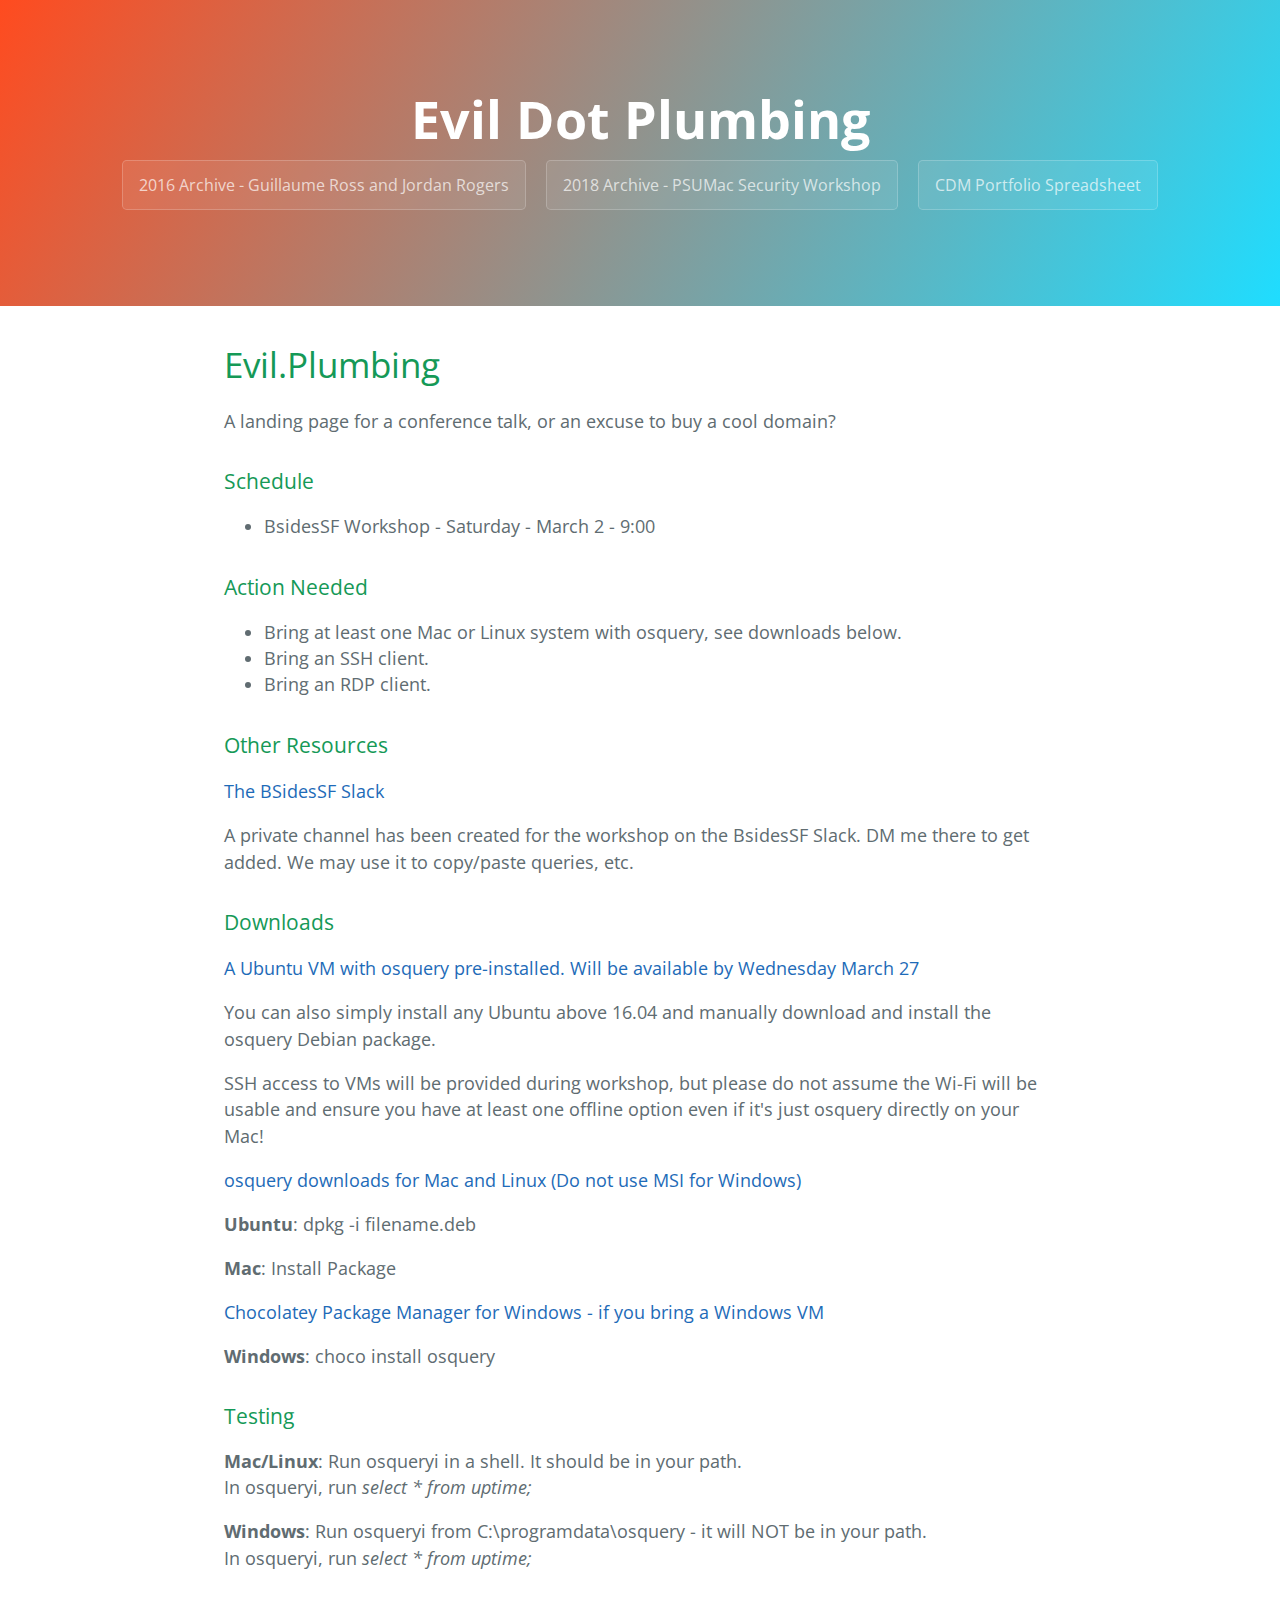
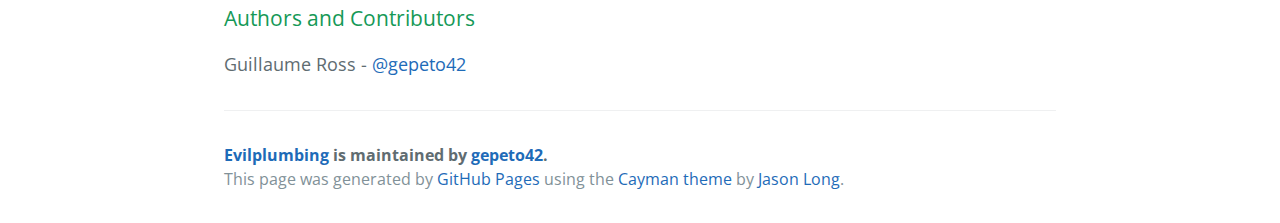
==== index.html @ 0034447d "OVA" ====
<!DOCTYPE html>
<html lang="en-us">
  <head>
    <meta charset="UTF-8">
    <title>Evil.Plumbing</title>
    <meta name="viewport" content="width=device-width, initial-scale=1">
    <link rel="stylesheet" type="text/css" href="stylesheets/normalize.css" media="screen">
    <link href='https://fonts.googleapis.com/css?family=Open+Sans:400,700' rel='stylesheet' type='text/css'>
    <link rel="stylesheet" type="text/css" href="stylesheets/stylesheet.css" media="screen">
    <link rel="stylesheet" type="text/css" href="stylesheets/github-light.css" media="screen">
  </head>
  <body>
    <section class="page-header">
      <h1 class="project-name">Evil Dot Plumbing</h1>
   
      <a href="https://evil.plumbing/Current-version-June.pdf" class="btn">2016 Archive - Guillaume Ross and Jordan Rogers</a>
      <a href="https://evil.plumbing/macadmins2018/index.html" class="btn">2018 Archive - PSUMac Security Workshop</a>
      <a href="https://docs.google.com/spreadsheets/d/1RIgMmVclkEl1y89jIxBZmGOvaFA2Bh3L89dPzaKXCSY/edit?usp=sharing" class="btn">CDM Portfolio Spreadsheet</a>
      
    </section>

    <section class="main-content">
      <h1>
<a id="evilplumbing" class="anchor" href="#evilplumbing" aria-hidden="true"><span aria-hidden="true" class="octicon octicon-link"></span></a>Evil.Plumbing</h1>

<p>A landing page for a conference talk, or an excuse to buy a cool domain?</p>


<h3>
<a id="schedule" class="anchor" href="#schedule" aria-hidden="true"><span aria-hidden="true" class="octicon octicon-link"></span></a>Schedule</h3>

<ul>
<li>BsidesSF Workshop - Saturday - March 2 - 9:00</li>
</ul>

<h3><a id="schedule" class="anchor" href="#schedule" aria-hidden="true"><span aria-hidden="true" class="octicon octicon-link"></span></a>Action Needed</h3>

<ul>
<li>Bring at least one Mac or Linux system with osquery, see downloads below.</li>
<li>Bring an SSH client.</li>
<li>Bring an RDP client.</li>
</ul>

<h3>Other Resources</h3>


<p><a href="https://bsidessf-slack.herokuapp.com">The BSidesSF Slack</a></p>

A private channel has been created for the workshop on the BsidesSF Slack. DM me there to get added.
We may use it to copy/paste queries, etc.



<h3><a id="resources-and-links" class="anchor" href="#resources-and-links" aria-hidden="true"><span aria-hidden="true" class="octicon octicon-link"></span></a>Downloads</h3>

<p><a href="https://sfo2.digitaloceanspaces.com/osquerybsidessf/osquery-bsidessf-2019.ova">A Ubuntu VM with osquery pre-installed. Will be available by Wednesday March 27</a></p>
You can also simply install any Ubuntu above 16.04 and manually download and install the osquery Debian package.<p>
SSH access to VMs will be provided during workshop, but please do not assume the Wi-Fi will be usable and ensure you have at least one offline option even if it's just osquery directly on your Mac!
<p><a href="https://osquery.io/downloads/official/3.3.2">osquery downloads for Mac and Linux (Do not use MSI for Windows)</a></p>

<b>Ubuntu</b>: dpkg -i filename.deb
<p>
<b>Mac</b>: Install Package

<p><a href="https://chocolatey.org">Chocolatey Package Manager for Windows - if you bring a Windows VM</a></p>

<b>Windows</b>: choco install osquery

<h3>Testing</h3>

<b>Mac/Linux</b>: Run osqueryi in a shell. It should be in your path.<br>
In osqueryi, run <i>select * from uptime;</i>
<p>
<b>Windows</b>: Run osqueryi from C:\programdata\osquery - it will NOT be in your path.<br>
In osqueryi, run <i>select * from uptime;</i>



<h3>
<a id="authors-and-contributors" class="anchor" href="#authors-and-contributors" aria-hidden="true"><span aria-hidden="true" class="octicon octicon-link"></span></a>Authors and Contributors</h3>

<p>Guillaume Ross - <a href="https://twitter.com/gepeto42">@gepeto42</a></p>

      <footer class="site-footer">
        <span class="site-footer-owner"><a href="https://github.com/gepeto42/evilplumbing">Evilplumbing</a> is maintained by <a href="https://github.com/gepeto42">gepeto42</a>.</span>

        <span class="site-footer-credits">This page was generated by <a href="https://pages.github.com">GitHub Pages</a> using the <a href="https://github.com/jasonlong/cayman-theme">Cayman theme</a> by <a href="https://twitter.com/jasonlong">Jason Long</a>.</span>
      </footer>

    </section>

  
  </body>
</html>
---- stylesheets/stylesheet.css ----
* {
  box-sizing: border-box; }

body {
  padding: 0;
  margin: 0;
  font-family: "Open Sans", "Helvetica Neue", Helvetica, Arial, sans-serif;
  font-size: 16px;
  line-height: 1.5;
  color: #606c71; }

a {
  color: #1e6bb8;
  text-decoration: none; }
  a:hover {
    text-decoration: underline; }

.btn {
  display: inline-block;
  margin-bottom: 1rem;
  color: rgba(255, 255, 255, 0.7);
  background-color: rgba(255, 255, 255, 0.08);
  border-color: rgba(255, 255, 255, 0.2);
  border-style: solid;
  border-width: 1px;
  border-radius: 0.3rem;
  transition: color 0.2s, background-color 0.2s, border-color 0.2s; }
  .btn + .btn {
    margin-left: 1rem; }

.btn:hover {
  color: rgba(255, 255, 255, 0.8);
  text-decoration: none;
  background-color: rgba(255, 255, 255, 0.2);
  border-color: rgba(255, 255, 255, 0.3); }

@media screen and (min-width: 64em) {
  .btn {
    padding: 0.75rem 1rem; } }

@media screen and (min-width: 42em) and (max-width: 64em) {
  .btn {
    padding: 0.6rem 0.9rem;
    font-size: 0.9rem; } }

@media screen and (max-width: 42em) {
  .btn {
    display: block;
    width: 100%;
    padding: 0.75rem;
    font-size: 0.9rem; }
    .btn + .btn {
      margin-top: 1rem;
      margin-left: 0; } }

.page-header {
  color: #fff;
  text-align: center;
  background-color: #159957;
  background-image: linear-gradient(120deg, #ff4b1f, #1fddff); }

@media screen and (min-width: 64em) {
  .page-header {
    padding: 5rem 6rem; } }

@media screen and (min-width: 42em) and (max-width: 64em) {
  .page-header {
    padding: 3rem 4rem; } }

@media screen and (max-width: 42em) {
  .page-header {
    padding: 2rem 1rem; } }

.project-name {
  margin-top: 0;
  margin-bottom: 0.1rem; }

@media screen and (min-width: 64em) {
  .project-name {
    font-size: 3.25rem; } }

@media screen and (min-width: 42em) and (max-width: 64em) {
  .project-name {
    font-size: 2.25rem; } }

@media screen and (max-width: 42em) {
  .project-name {
    font-size: 1.75rem; } }

.project-tagline {
  margin-bottom: 2rem;
  font-weight: normal;
  opacity: 0.7; }

@media screen and (min-width: 64em) {
  .project-tagline {
    font-size: 1.25rem; } }

@media screen and (min-width: 42em) and (max-width: 64em) {
  .project-tagline {
    font-size: 1.15rem; } }

@media screen and (max-width: 42em) {
  .project-tagline {
    font-size: 1rem; } }

.main-content :first-child {
  margin-top: 0; }
.main-content img {
  max-width: 100%; }
.main-content h1, .main-content h2, .main-content h3, .main-content h4, .main-content h5, .main-content h6 {
  margin-top: 2rem;
  margin-bottom: 1rem;
  font-weight: normal;
  color: #159957; }
.main-content p {
  margin-bottom: 1em; }
.main-content code {
  padding: 2px 4px;
  font-family: Consolas, "Liberation Mono", Menlo, Courier, monospace;
  font-size: 0.9rem;
  color: #383e41;
  background-color: #f3f6fa;
  border-radius: 0.3rem; }
.main-content pre {
  padding: 0.8rem;
  margin-top: 0;
  margin-bottom: 1rem;
  font: 1rem Consolas, "Liberation Mono", Menlo, Courier, monospace;
  color: #567482;
  word-wrap: normal;
  background-color: #f3f6fa;
  border: solid 1px #dce6f0;
  border-radius: 0.3rem; }
  .main-content pre > code {
    padding: 0;
    margin: 0;
    font-size: 0.9rem;
    color: #567482;
    word-break: normal;
    white-space: pre;
    background: transparent;
    border: 0; }
.main-content .highlight {
  margin-bottom: 1rem; }
  .main-content .highlight pre {
    margin-bottom: 0;
    word-break: normal; }
.main-content .highlight pre, .main-content pre {
  padding: 0.8rem;
  overflow: auto;
  font-size: 0.9rem;
  line-height: 1.45;
  border-radius: 0.3rem; }
.main-content pre code, .main-content pre tt {
  display: inline;
  max-width: initial;
  padding: 0;
  margin: 0;
  overflow: initial;
  line-height: inherit;
  word-wrap: normal;
  background-color: transparent;
  border: 0; }
  .main-content pre code:before, .main-content pre code:after, .main-content pre tt:before, .main-content pre tt:after {
    content: normal; }
.main-content ul, .main-content ol {
  margin-top: 0; }
.main-content blockquote {
  padding: 0 1rem;
  margin-left: 0;
  color: #819198;
  border-left: 0.3rem solid #dce6f0; }
  .main-content blockquote > :first-child {
    margin-top: 0; }
  .main-content blockquote > :last-child {
    margin-bottom: 0; }
.main-content table {
  display: block;
  width: 100%;
  overflow: auto;
  word-break: normal;
  word-break: keep-all; }
  .main-content table th {
    font-weight: bold; }
  .main-content table th, .main-content table td {
    padding: 0.5rem 1rem;
    border: 1px solid #e9ebec; }
.main-content dl {
  padding: 0; }
  .main-content dl dt {
    padding: 0;
    margin-top: 1rem;
    font-size: 1rem;
    font-weight: bold; }
  .main-content dl dd {
    padding: 0;
    margin-bottom: 1rem; }
.main-content hr {
  height: 2px;
  padding: 0;
  margin: 1rem 0;
  background-color: #eff0f1;
  border: 0; }

@media screen and (min-width: 64em) {
  .main-content {
    max-width: 64rem;
    padding: 2rem 6rem;
    margin: 0 auto;
    font-size: 1.1rem; } }

@media screen and (min-width: 42em) and (max-width: 64em) {
  .main-content {
    padding: 2rem 4rem;
    font-size: 1.1rem; } }

@media screen and (max-width: 42em) {
  .main-content {
    padding: 2rem 1rem;
    font-size: 1rem; } }

.site-footer {
  padding-top: 2rem;
  margin-top: 2rem;
  border-top: solid 1px #eff0f1; }

.site-footer-owner {
  display: block;
  font-weight: bold; }

.site-footer-credits {
  color: #819198; }

@media screen and (min-width: 64em) {
  .site-footer {
    font-size: 1rem; } }

@media screen and (min-width: 42em) and (max-width: 64em) {
  .site-footer {
    font-size: 1rem; } }

@media screen and (max-width: 42em) {
  .site-footer {
    font-size: 0.9rem; } }
---- stylesheets/github-light.css ----
/*
   Copyright 2014 GitHub Inc.

   Licensed under the Apache License, Version 2.0 (the "License");
   you may not use this file except in compliance with the License.
   You may obtain a copy of the License at

       http://www.apache.org/licenses/LICENSE-2.0

   Unless required by applicable law or agreed to in writing, software
   distributed under the License is distributed on an "AS IS" BASIS,
   WITHOUT WARRANTIES OR CONDITIONS OF ANY KIND, either express or implied.
   See the License for the specific language governing permissions and
   limitations under the License.

*/

.pl-c /* comment */ {
  color: #969896;
}

.pl-c1      /* constant, markup.raw, meta.diff.header, meta.module-reference, meta.property-name, support, support.constant, support.variable, variable.other.constant */,
.pl-s .pl-v /* string variable */ {
  color: #0086b3;
}

.pl-e  /* entity */,
.pl-en /* entity.name */ {
  color: #795da3;
}

.pl-s .pl-s1 /* string source */,
.pl-smi      /* storage.modifier.import, storage.modifier.package, storage.type.java, variable.other, variable.parameter.function */ {
  color: #333;
}

.pl-ent /* entity.name.tag */ {
  color: #63a35c;
}

.pl-k /* keyword, storage, storage.type */ {
  color: #a71d5d;
}

.pl-pds              /* punctuation.definition.string, string.regexp.character-class */,
.pl-s                /* string */,
.pl-s .pl-pse .pl-s1 /* string punctuation.section.embedded source */,
.pl-sr               /* string.regexp */,
.pl-sr .pl-cce       /* string.regexp constant.character.escape */,
.pl-sr .pl-sra       /* string.regexp string.regexp.arbitrary-repitition */,
.pl-sr .pl-sre       /* string.regexp source.ruby.embedded */ {
  color: #183691;
}

.pl-v /* variable */ {
  color: #ed6a43;
}

.pl-id /* invalid.deprecated */ {
  color: #b52a1d;
}

.pl-ii /* invalid.illegal */ {
  background-color: #b52a1d;
  color: #f8f8f8;
}

.pl-sr .pl-cce /* string.regexp constant.character.escape */ {
  color: #63a35c;
  font-weight: bold;
}

.pl-ml /* markup.list */ {
  color: #693a17;
}

.pl-mh        /* markup.heading */,
.pl-mh .pl-en /* markup.heading entity.name */,
.pl-ms        /* meta.separator */ {
  color: #1d3e81;
  font-weight: bold;
}

.pl-mq /* markup.quote */ {
  color: #008080;
}

.pl-mi /* markup.italic */ {
  color: #333;
  font-style: italic;
}

.pl-mb /* markup.bold */ {
  color: #333;
  font-weight: bold;
}

.pl-md /* markup.deleted, meta.diff.header.from-file */ {
  background-color: #ffecec;
  color: #bd2c00;
}

.pl-mi1 /* markup.inserted, meta.diff.header.to-file */ {
  background-color: #eaffea;
  color: #55a532;
}

.pl-mdr /* meta.diff.range */ {
  color: #795da3;
  font-weight: bold;
}

.pl-mo /* meta.output */ {
  color: #1d3e81;
}
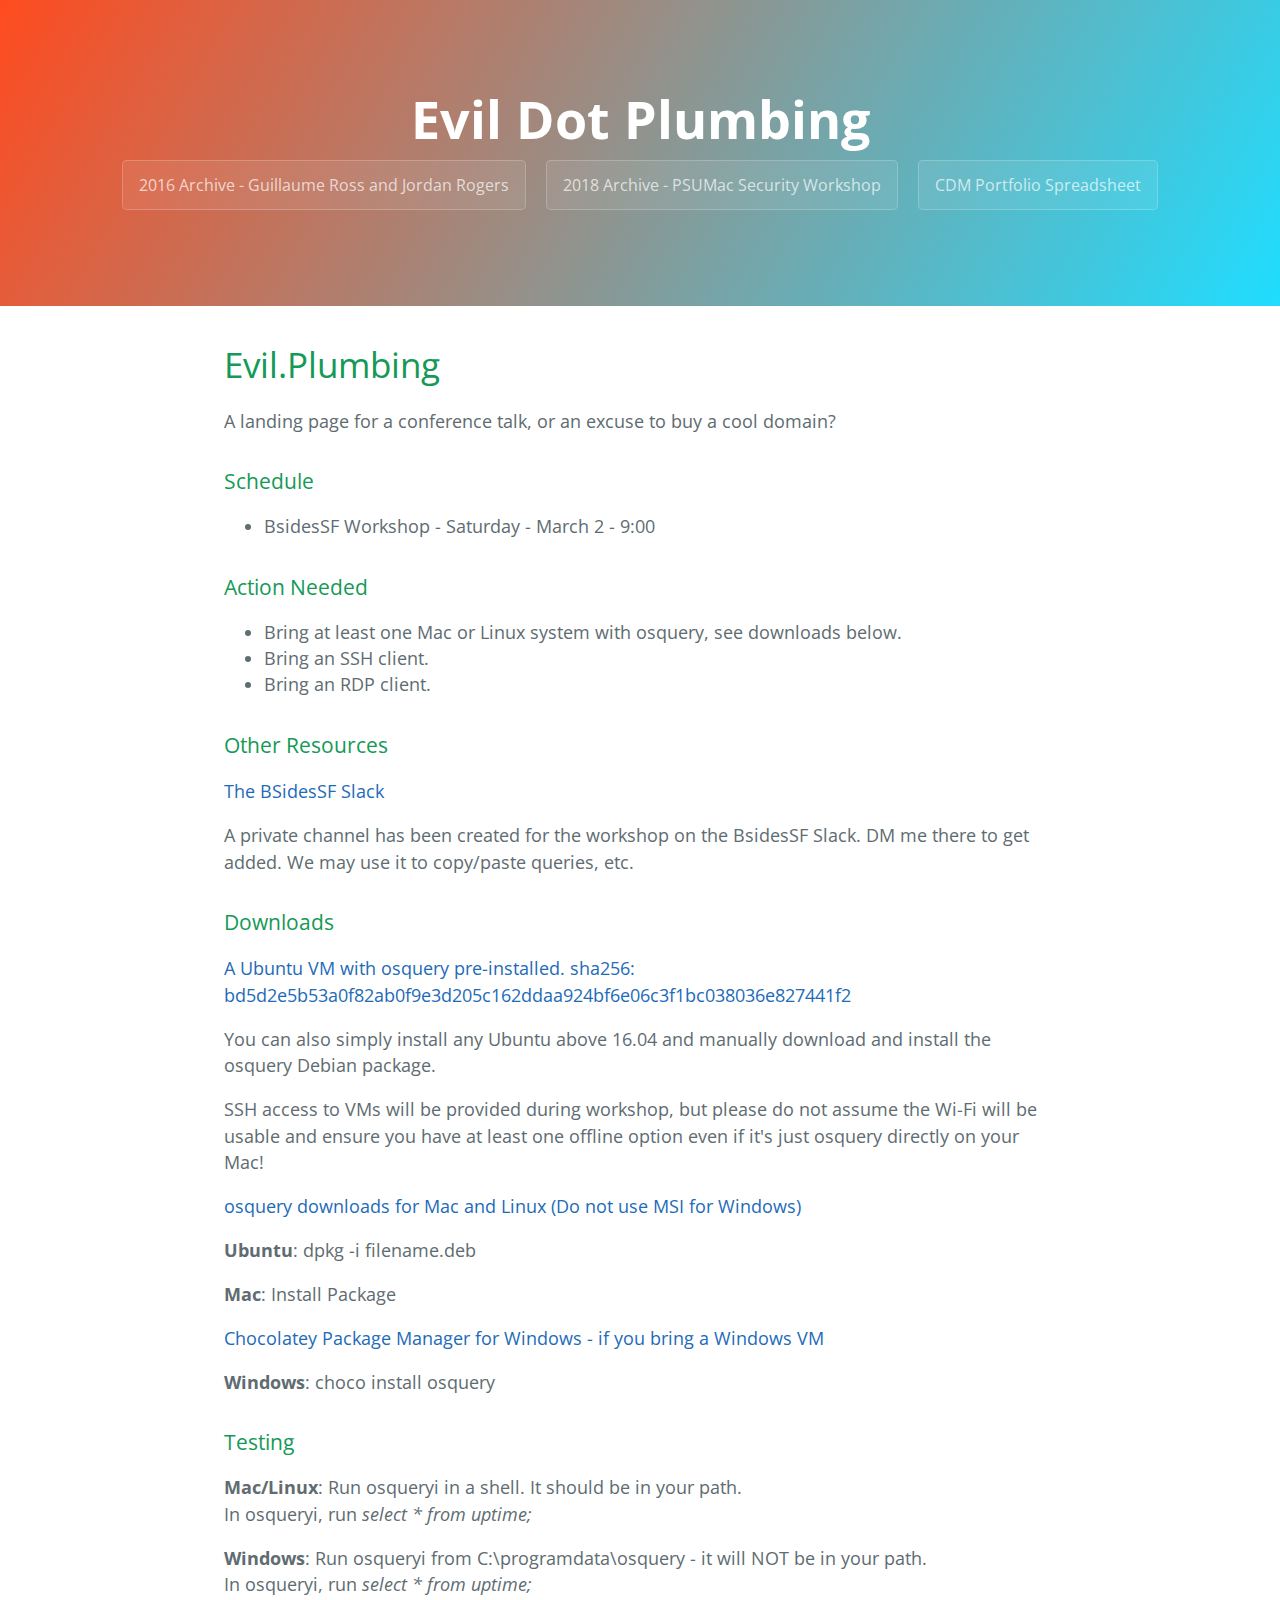
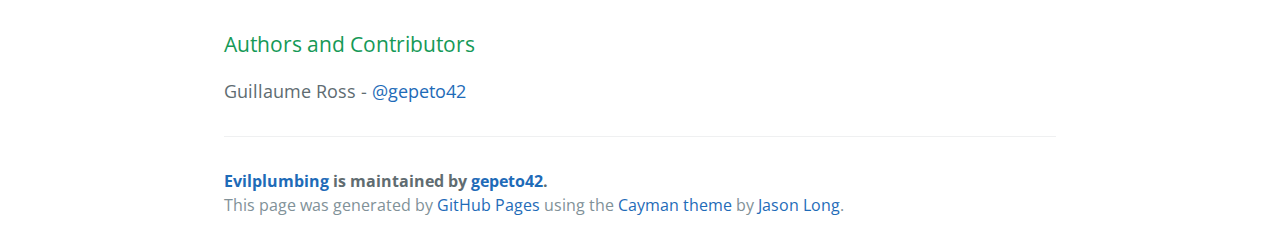
==== commit f7a16782: "sha256" ====
--- a/index.html
+++ b/index.html
@@ -53,7 +53,7 @@
 
 <h3><a id="resources-and-links" class="anchor" href="#resources-and-links" aria-hidden="true"><span aria-hidden="true" class="octicon octicon-link"></span></a>Downloads</h3>
 
-<p><a href="https://sfo2.digitaloceanspaces.com/osquerybsidessf/osquery-bsidessf-2019.ova">A Ubuntu VM with osquery pre-installed. Will be available by Wednesday March 27</a></p>
+<p><a href="https://sfo2.digitaloceanspaces.com/osquerybsidessf/osquery-bsidessf-2019.ova">A Ubuntu VM with osquery pre-installed. sha256: bd5d2e5b53a0f82ab0f9e3d205c162ddaa924bf6e06c3f1bc038036e827441f2</a></p>
 You can also simply install any Ubuntu above 16.04 and manually download and install the osquery Debian package.<p>
 SSH access to VMs will be provided during workshop, but please do not assume the Wi-Fi will be usable and ensure you have at least one offline option even if it's just osquery directly on your Mac!
 <p><a href="https://osquery.io/downloads/official/3.3.2">osquery downloads for Mac and Linux (Do not use MSI for Windows)</a></p>
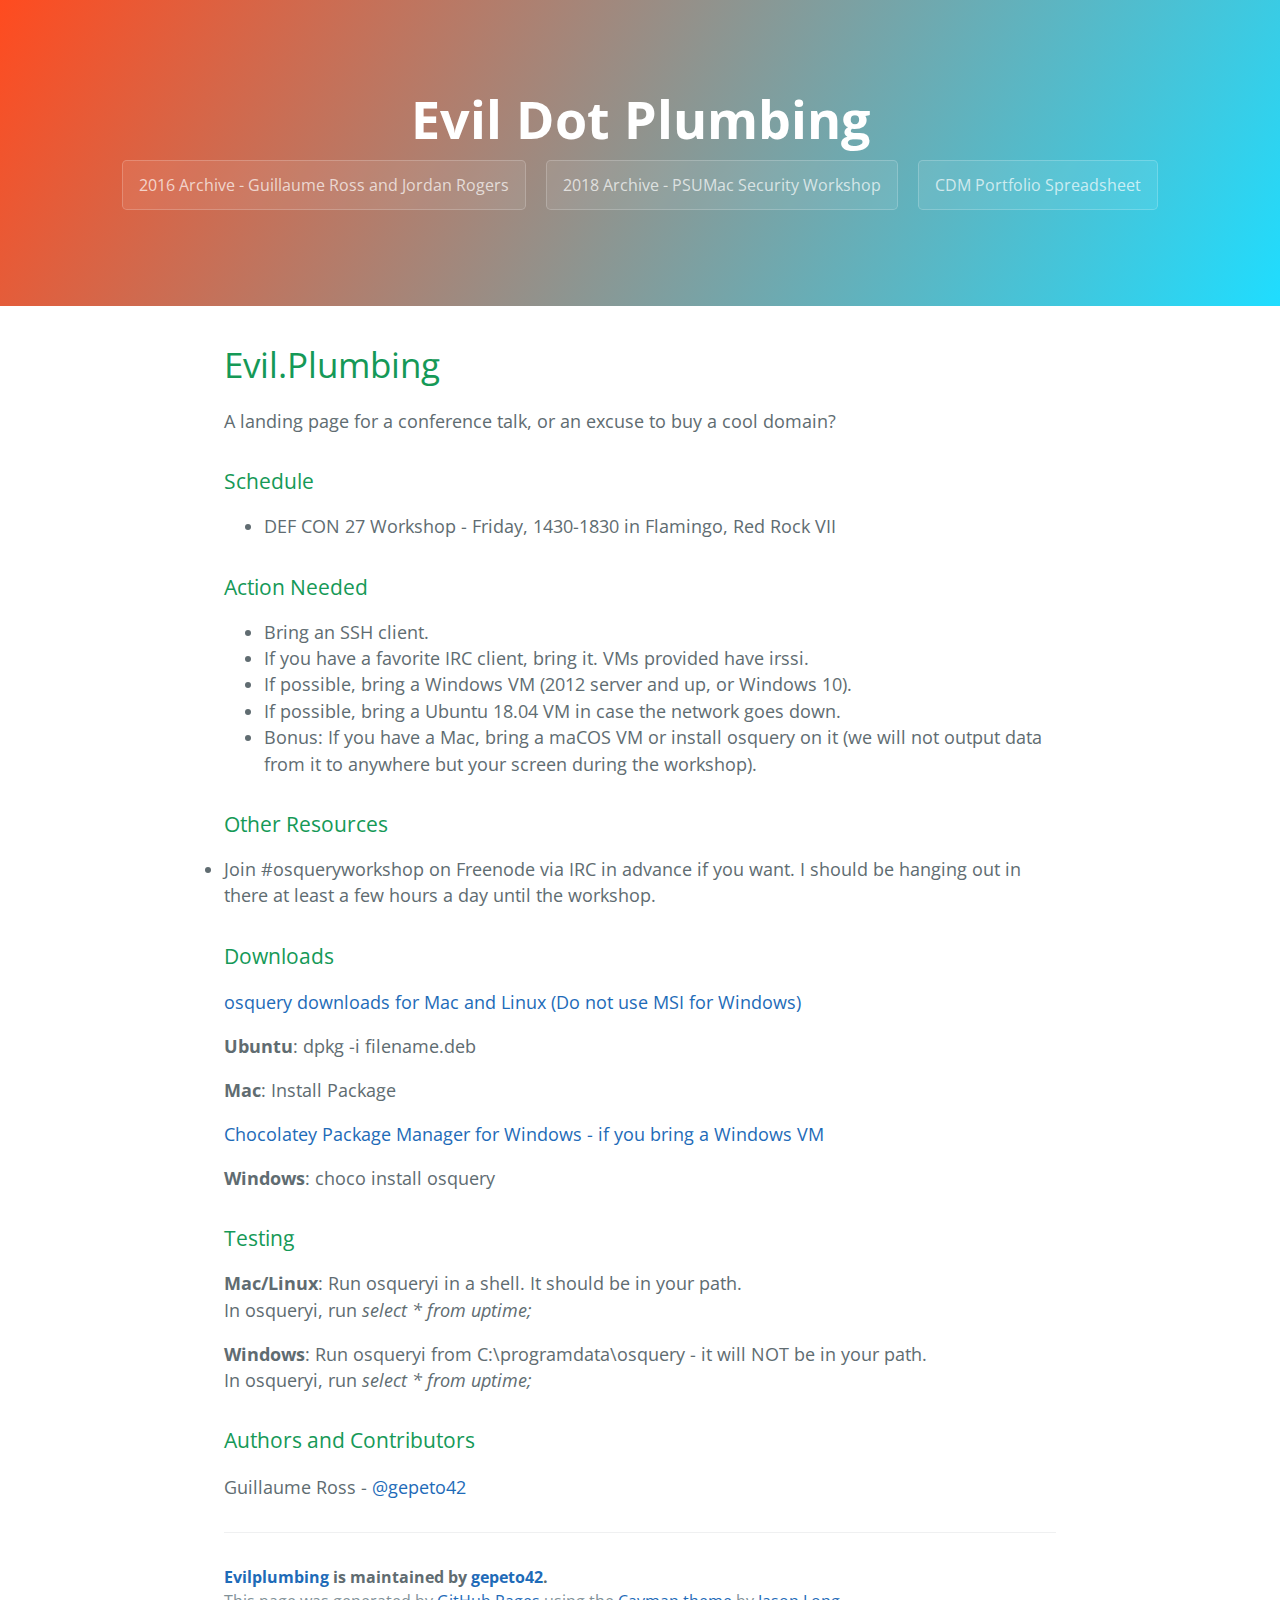
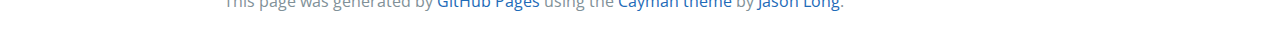
==== commit 4e099344: "Updated for DEF CON" ====
--- a/index.html
+++ b/index.html
@@ -30,32 +30,24 @@
 <a id="schedule" class="anchor" href="#schedule" aria-hidden="true"><span aria-hidden="true" class="octicon octicon-link"></span></a>Schedule</h3>
 
 <ul>
-<li>BsidesSF Workshop - Saturday - March 2 - 9:00</li>
+<li>DEF CON 27 Workshop - Friday, 1430-1830 in Flamingo, Red Rock VII</li>
 </ul>
 
 <h3><a id="schedule" class="anchor" href="#schedule" aria-hidden="true"><span aria-hidden="true" class="octicon octicon-link"></span></a>Action Needed</h3>
 
 <ul>
-<li>Bring at least one Mac or Linux system with osquery, see downloads below.</li>
 <li>Bring an SSH client.</li>
-<li>Bring an RDP client.</li>
+<li>If you have a favorite IRC client, bring it. VMs provided have irssi. </li>
+<li>If possible, bring a Windows VM (2012 server and up, or Windows 10).</li>
+<li>If possible, bring a Ubuntu 18.04 VM in case the network goes down.</li>
+<li>Bonus: If you have a Mac, bring a maCOS VM or install osquery on it (we will not output data from it to anywhere but your screen during the workshop).</li>
+
 </ul>
 
 <h3>Other Resources</h3>
-
-
-<p><a href="https://bsidessf-slack.herokuapp.com">The BSidesSF Slack</a></p>
-
-A private channel has been created for the workshop on the BsidesSF Slack. DM me there to get added.
-We may use it to copy/paste queries, etc.
-
-
+<li>Join #osqueryworkshop on Freenode via IRC in advance if you want. I should be hanging out in there at least a few hours a day until the workshop.</li>
 
 <h3><a id="resources-and-links" class="anchor" href="#resources-and-links" aria-hidden="true"><span aria-hidden="true" class="octicon octicon-link"></span></a>Downloads</h3>
-
-<p><a href="https://sfo2.digitaloceanspaces.com/osquerybsidessf/osquery-bsidessf-2019.ova">A Ubuntu VM with osquery pre-installed. sha256: bd5d2e5b53a0f82ab0f9e3d205c162ddaa924bf6e06c3f1bc038036e827441f2</a></p>
-You can also simply install any Ubuntu above 16.04 and manually download and install the osquery Debian package.<p>
-SSH access to VMs will be provided during workshop, but please do not assume the Wi-Fi will be usable and ensure you have at least one offline option even if it's just osquery directly on your Mac!
 <p><a href="https://osquery.io/downloads/official/3.3.2">osquery downloads for Mac and Linux (Do not use MSI for Windows)</a></p>
 
 <b>Ubuntu</b>: dpkg -i filename.deb
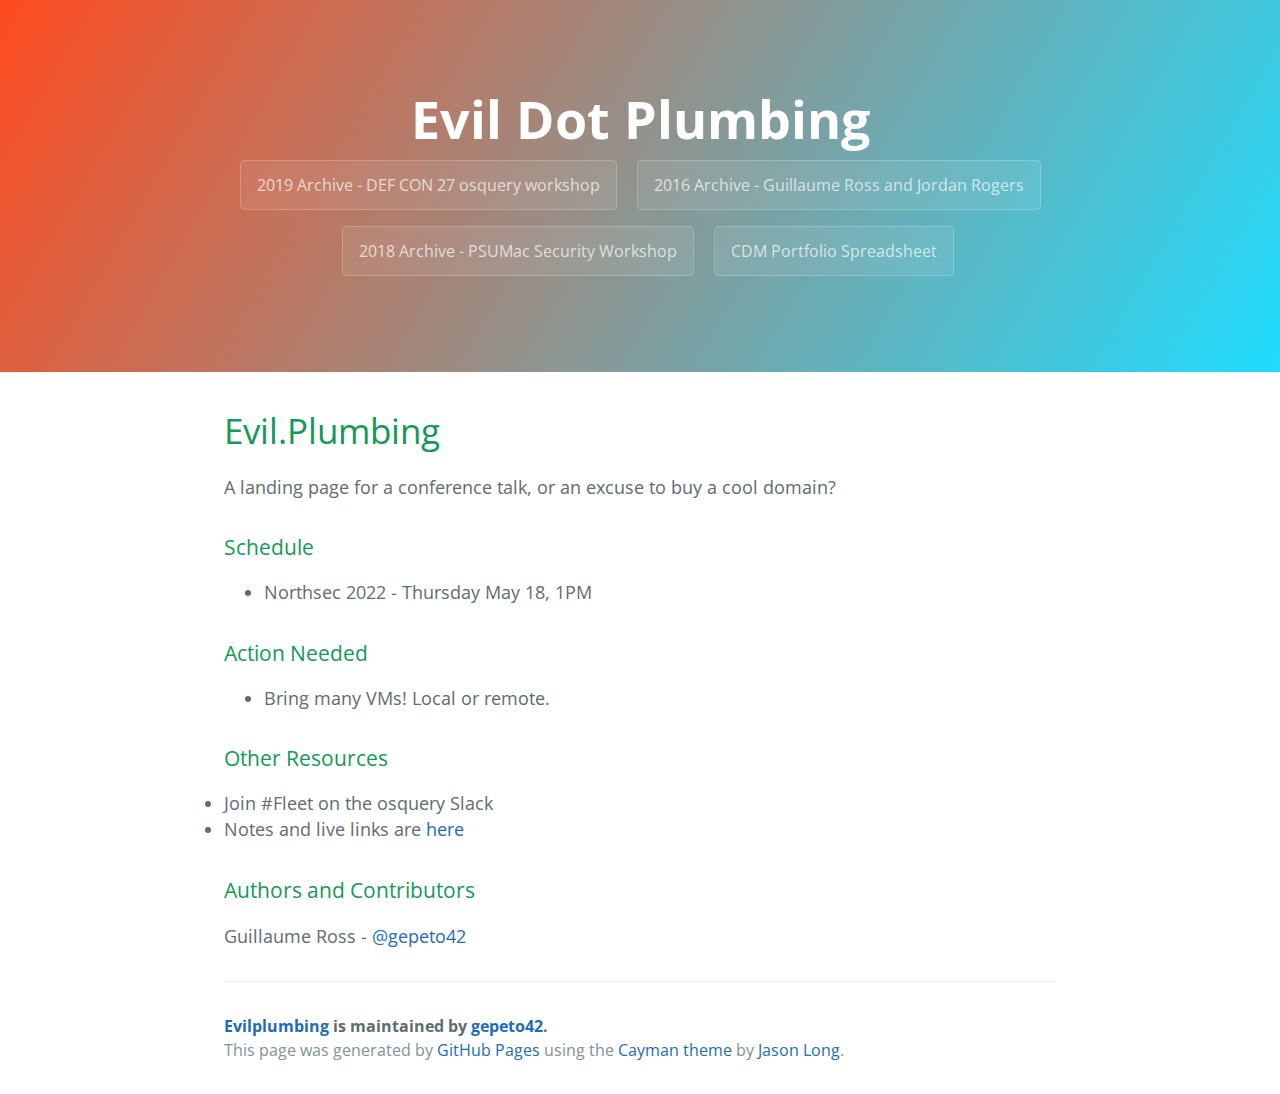
==== commit da78d277: "Updated for nsec 2022" ====
--- a/index.html
+++ b/index.html
@@ -12,7 +12,7 @@
   <body>
     <section class="page-header">
       <h1 class="project-name">Evil Dot Plumbing</h1>
-   
+      <a href="https://github.com/GuillaumeRoss/evilplumbing/tree/gh-pages/defcon27" class="btn">2019 Archive - DEF CON 27 osquery workshop</a>
       <a href="https://evil.plumbing/Current-version-June.pdf" class="btn">2016 Archive - Guillaume Ross and Jordan Rogers</a>
       <a href="https://evil.plumbing/macadmins2018/index.html" class="btn">2018 Archive - PSUMac Security Workshop</a>
       <a href="https://docs.google.com/spreadsheets/d/1RIgMmVclkEl1y89jIxBZmGOvaFA2Bh3L89dPzaKXCSY/edit?usp=sharing" class="btn">CDM Portfolio Spreadsheet</a>
@@ -30,41 +30,20 @@
 <a id="schedule" class="anchor" href="#schedule" aria-hidden="true"><span aria-hidden="true" class="octicon octicon-link"></span></a>Schedule</h3>
 
 <ul>
-<li>DEF CON 27 Workshop - Friday, 1430-1830 in Flamingo, Red Rock VII</li>
+<li>Northsec 2022 - Thursday May 18, 1PM</li>
 </ul>
 
 <h3><a id="schedule" class="anchor" href="#schedule" aria-hidden="true"><span aria-hidden="true" class="octicon octicon-link"></span></a>Action Needed</h3>
 
 <ul>
-<li>Bring an SSH client.</li>
-<li>If you have a favorite IRC client, bring it. VMs provided have irssi. </li>
-<li>If possible, bring a Windows VM (2012 server and up, or Windows 10).</li>
-<li>If possible, bring a Ubuntu 18.04 VM in case the network goes down.</li>
-<li>Bonus: If you have a Mac, bring a maCOS VM or install osquery on it (we will not output data from it to anywhere but your screen during the workshop).</li>
+<li>Bring many VMs! Local or remote.</li>
 
 </ul>
 
 <h3>Other Resources</h3>
-<li>Join #osqueryworkshop on Freenode via IRC in advance if you want. I should be hanging out in there at least a few hours a day until the workshop.</li>
+<li>Join #Fleet on the osquery Slack</li>
+<li>Notes and live links are <a href="https://docs.google.com/document/d/1pxach1uQiBqm5tkGhOe045xSzJs0Gj3Nl8LRY4c8oKU/edit">here</a></li>
 
-<h3><a id="resources-and-links" class="anchor" href="#resources-and-links" aria-hidden="true"><span aria-hidden="true" class="octicon octicon-link"></span></a>Downloads</h3>
-<p><a href="https://osquery.io/downloads/official/3.3.2">osquery downloads for Mac and Linux (Do not use MSI for Windows)</a></p>
-
-<b>Ubuntu</b>: dpkg -i filename.deb
-<p>
-<b>Mac</b>: Install Package
-
-<p><a href="https://chocolatey.org">Chocolatey Package Manager for Windows - if you bring a Windows VM</a></p>
-
-<b>Windows</b>: choco install osquery
-
-<h3>Testing</h3>
-
-<b>Mac/Linux</b>: Run osqueryi in a shell. It should be in your path.<br>
-In osqueryi, run <i>select * from uptime;</i>
-<p>
-<b>Windows</b>: Run osqueryi from C:\programdata\osquery - it will NOT be in your path.<br>
-In osqueryi, run <i>select * from uptime;</i>
 
 
 
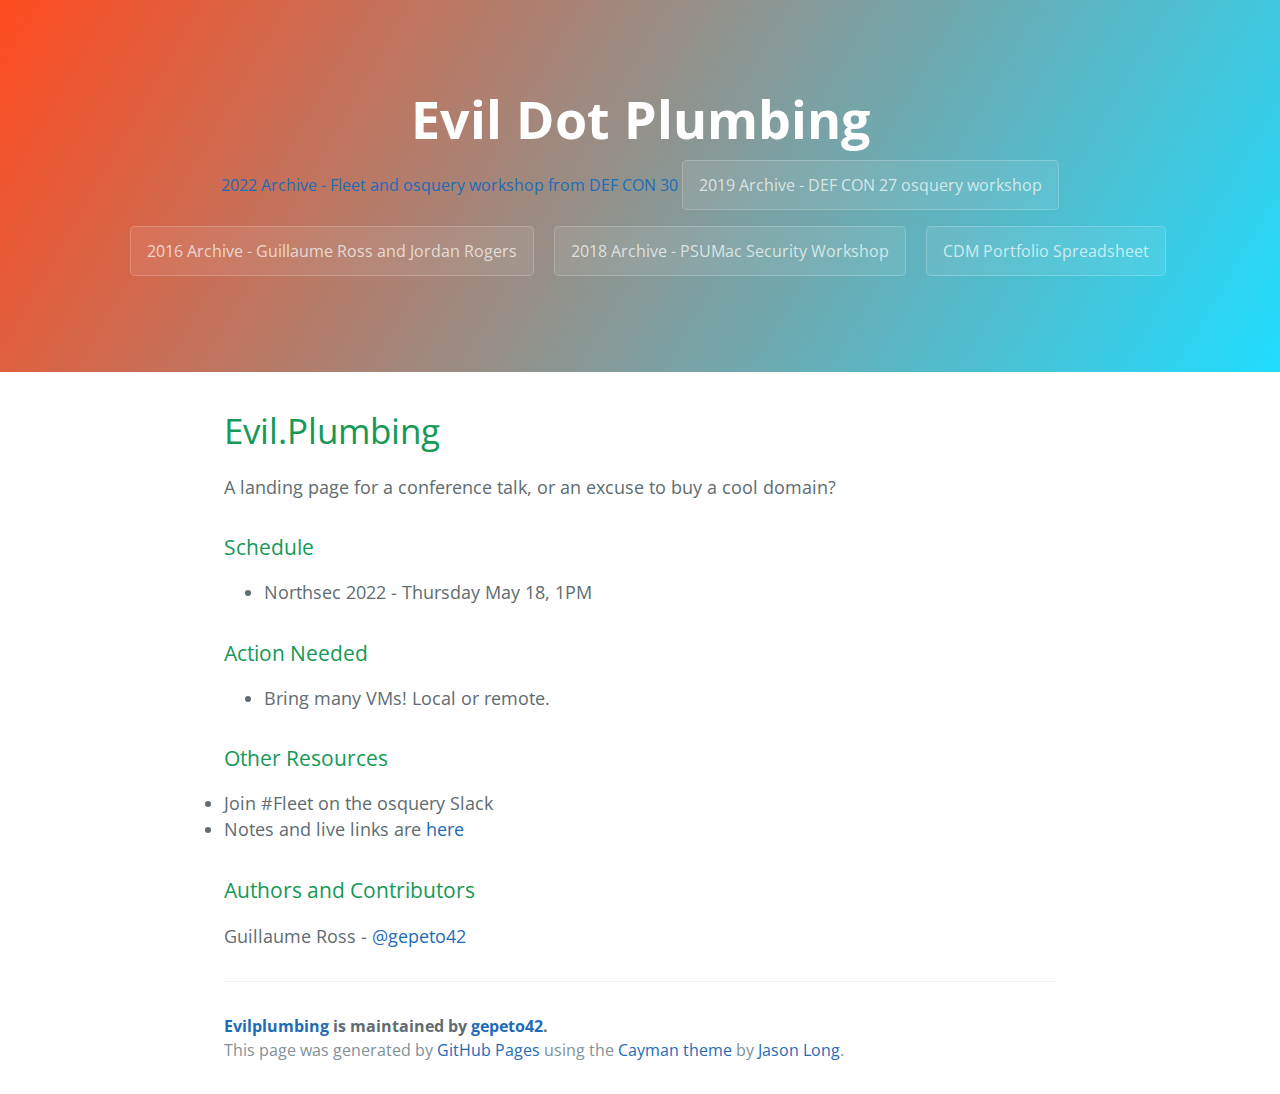
==== commit a95151b9: "Adding compressed slides" ====
--- a/index.html
+++ b/index.html
@@ -12,6 +12,7 @@
   <body>
     <section class="page-header">
       <h1 class="project-name">Evil Dot Plumbing</h1>
+      <a href="defcon30/2022-08-defcon30-fleet-workshop-compressed.pdf">2022 Archive - Fleet and osquery workshop from DEF CON 30</a>
       <a href="https://github.com/GuillaumeRoss/evilplumbing/tree/gh-pages/defcon27" class="btn">2019 Archive - DEF CON 27 osquery workshop</a>
       <a href="https://evil.plumbing/Current-version-June.pdf" class="btn">2016 Archive - Guillaume Ross and Jordan Rogers</a>
       <a href="https://evil.plumbing/macadmins2018/index.html" class="btn">2018 Archive - PSUMac Security Workshop</a>
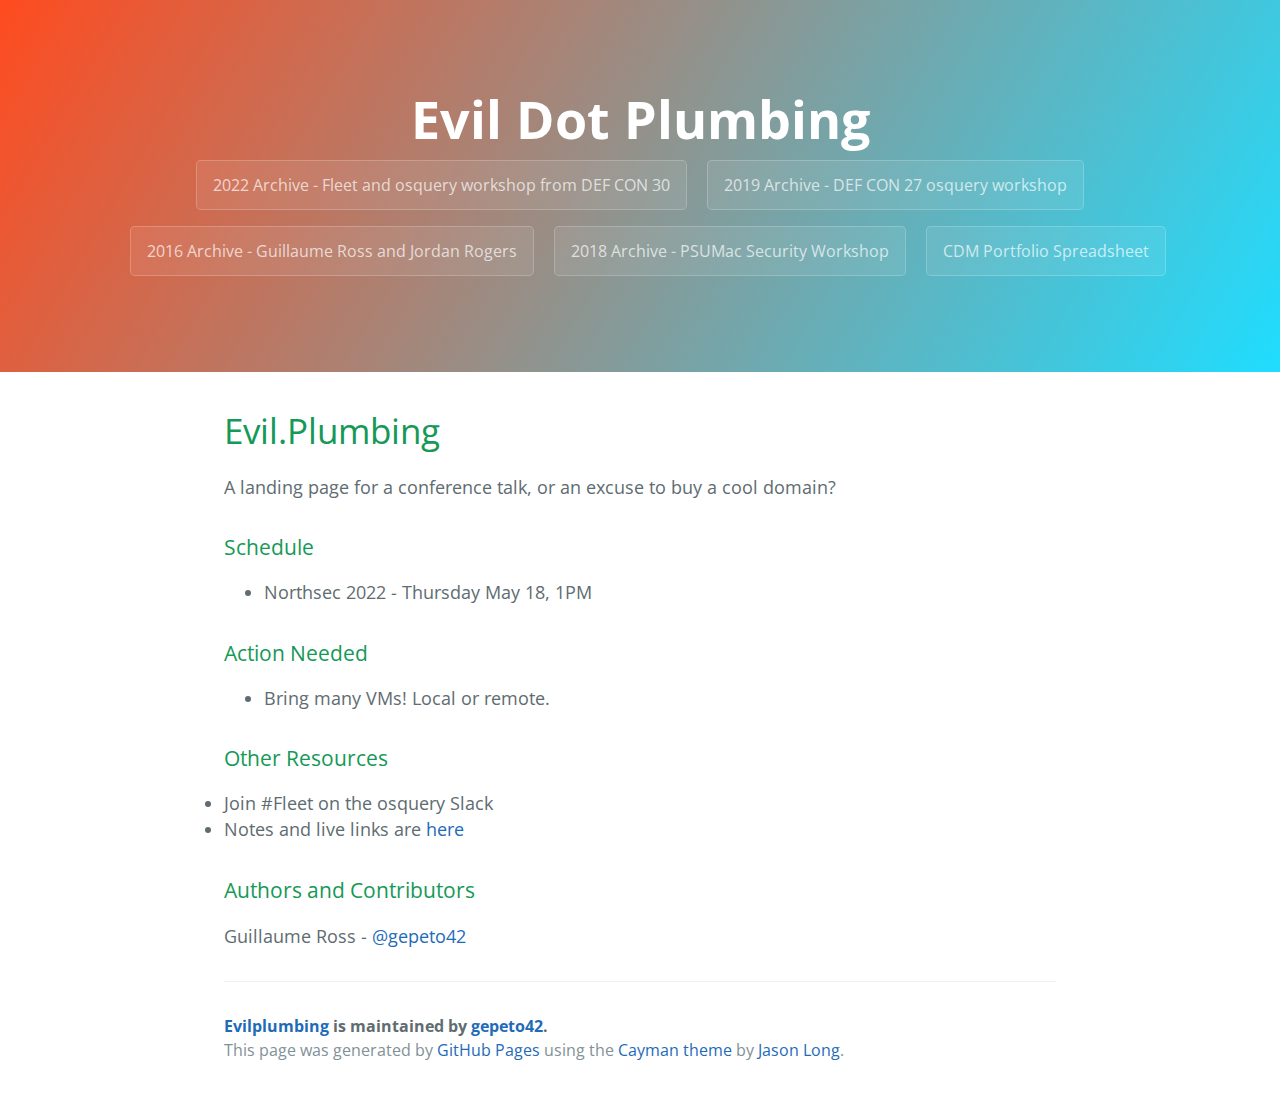
==== commit 29d7ba56: "Fix button" ====
--- a/index.html
+++ b/index.html
@@ -12,7 +12,7 @@
   <body>
     <section class="page-header">
       <h1 class="project-name">Evil Dot Plumbing</h1>
-      <a href="defcon30/2022-08-defcon30-fleet-workshop-compressed.pdf">2022 Archive - Fleet and osquery workshop from DEF CON 30</a>
+      <a href="defcon30/2022-08-defcon30-fleet-workshop-compressed.pdf" class="btn">2022 Archive - Fleet and osquery workshop from DEF CON 30</a>
       <a href="https://github.com/GuillaumeRoss/evilplumbing/tree/gh-pages/defcon27" class="btn">2019 Archive - DEF CON 27 osquery workshop</a>
       <a href="https://evil.plumbing/Current-version-June.pdf" class="btn">2016 Archive - Guillaume Ross and Jordan Rogers</a>
       <a href="https://evil.plumbing/macadmins2018/index.html" class="btn">2018 Archive - PSUMac Security Workshop</a>
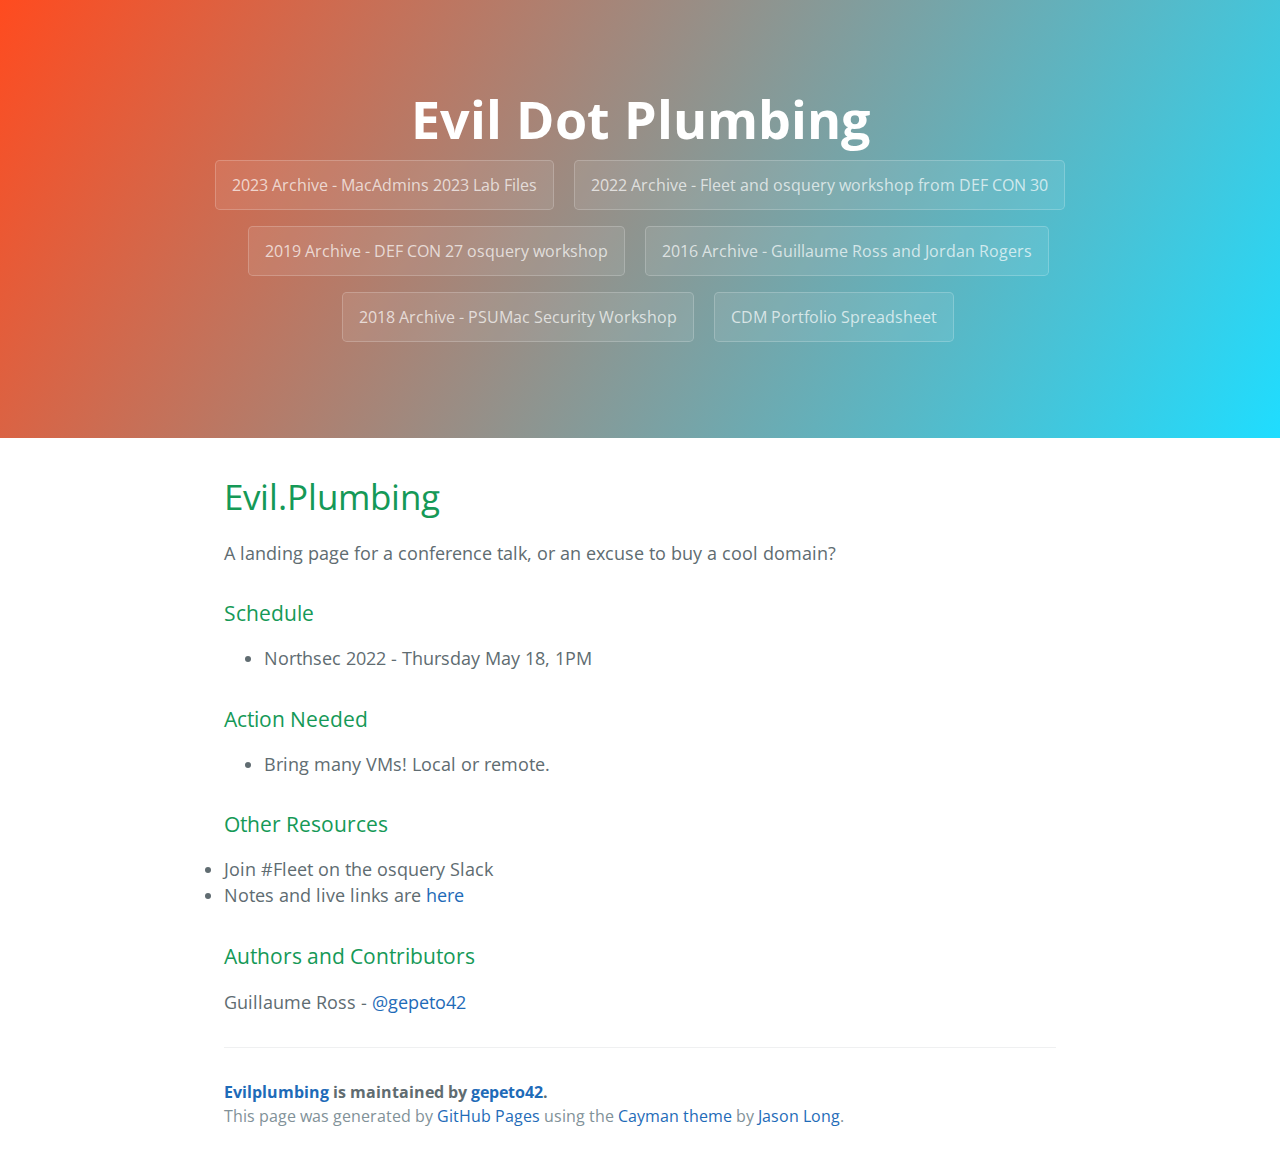
==== commit 9aa8c842: "Adding MacAdmins 2023 Lab File" ====
--- a/index.html
+++ b/index.html
@@ -12,6 +12,7 @@
   <body>
     <section class="page-header">
       <h1 class="project-name">Evil Dot Plumbing</h1>
+      <a href="macadmins2023/lab-file1.zip" class="btn">2023 Archive - MacAdmins 2023 Lab Files</a>
       <a href="defcon30/2022-08-defcon30-fleet-workshop-compressed.pdf" class="btn">2022 Archive - Fleet and osquery workshop from DEF CON 30</a>
       <a href="https://github.com/GuillaumeRoss/evilplumbing/tree/gh-pages/defcon27" class="btn">2019 Archive - DEF CON 27 osquery workshop</a>
       <a href="https://evil.plumbing/Current-version-June.pdf" class="btn">2016 Archive - Guillaume Ross and Jordan Rogers</a>
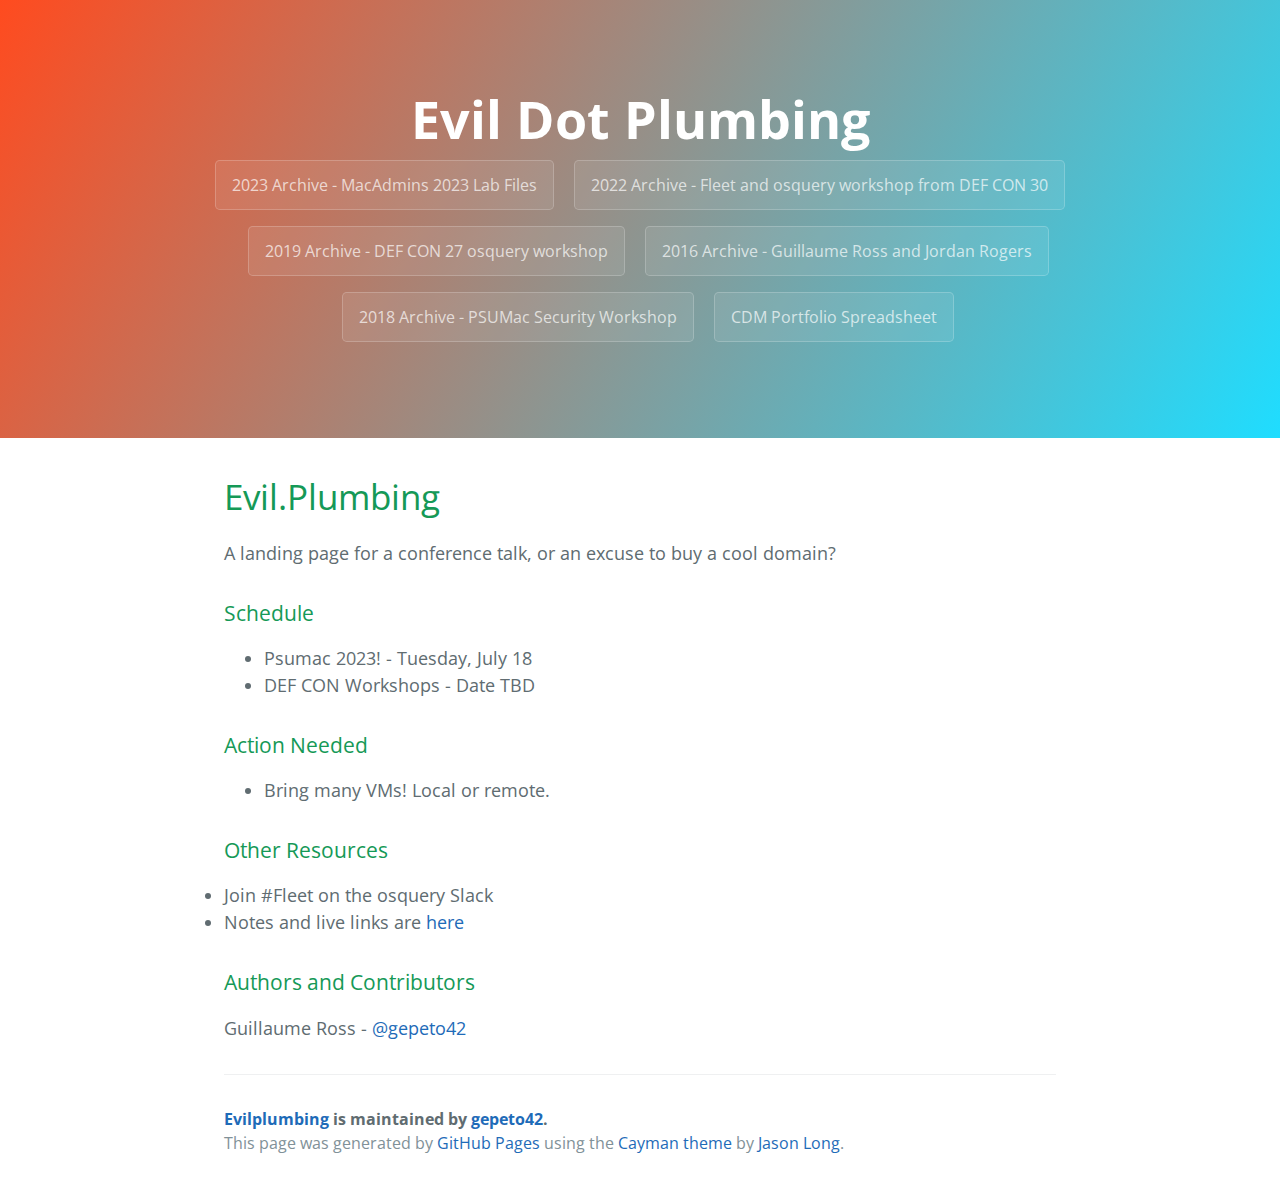
==== commit 8c32ea1e: "Added dates" ====
--- a/index.html
+++ b/index.html
@@ -32,7 +32,9 @@
 <a id="schedule" class="anchor" href="#schedule" aria-hidden="true"><span aria-hidden="true" class="octicon octicon-link"></span></a>Schedule</h3>
 
 <ul>
-<li>Northsec 2022 - Thursday May 18, 1PM</li>
+<li>Psumac 2023! - Tuesday, July 18</li>
+<li>DEF CON Workshops - Date TBD</li>
+
 </ul>
 
 <h3><a id="schedule" class="anchor" href="#schedule" aria-hidden="true"><span aria-hidden="true" class="octicon octicon-link"></span></a>Action Needed</h3>
